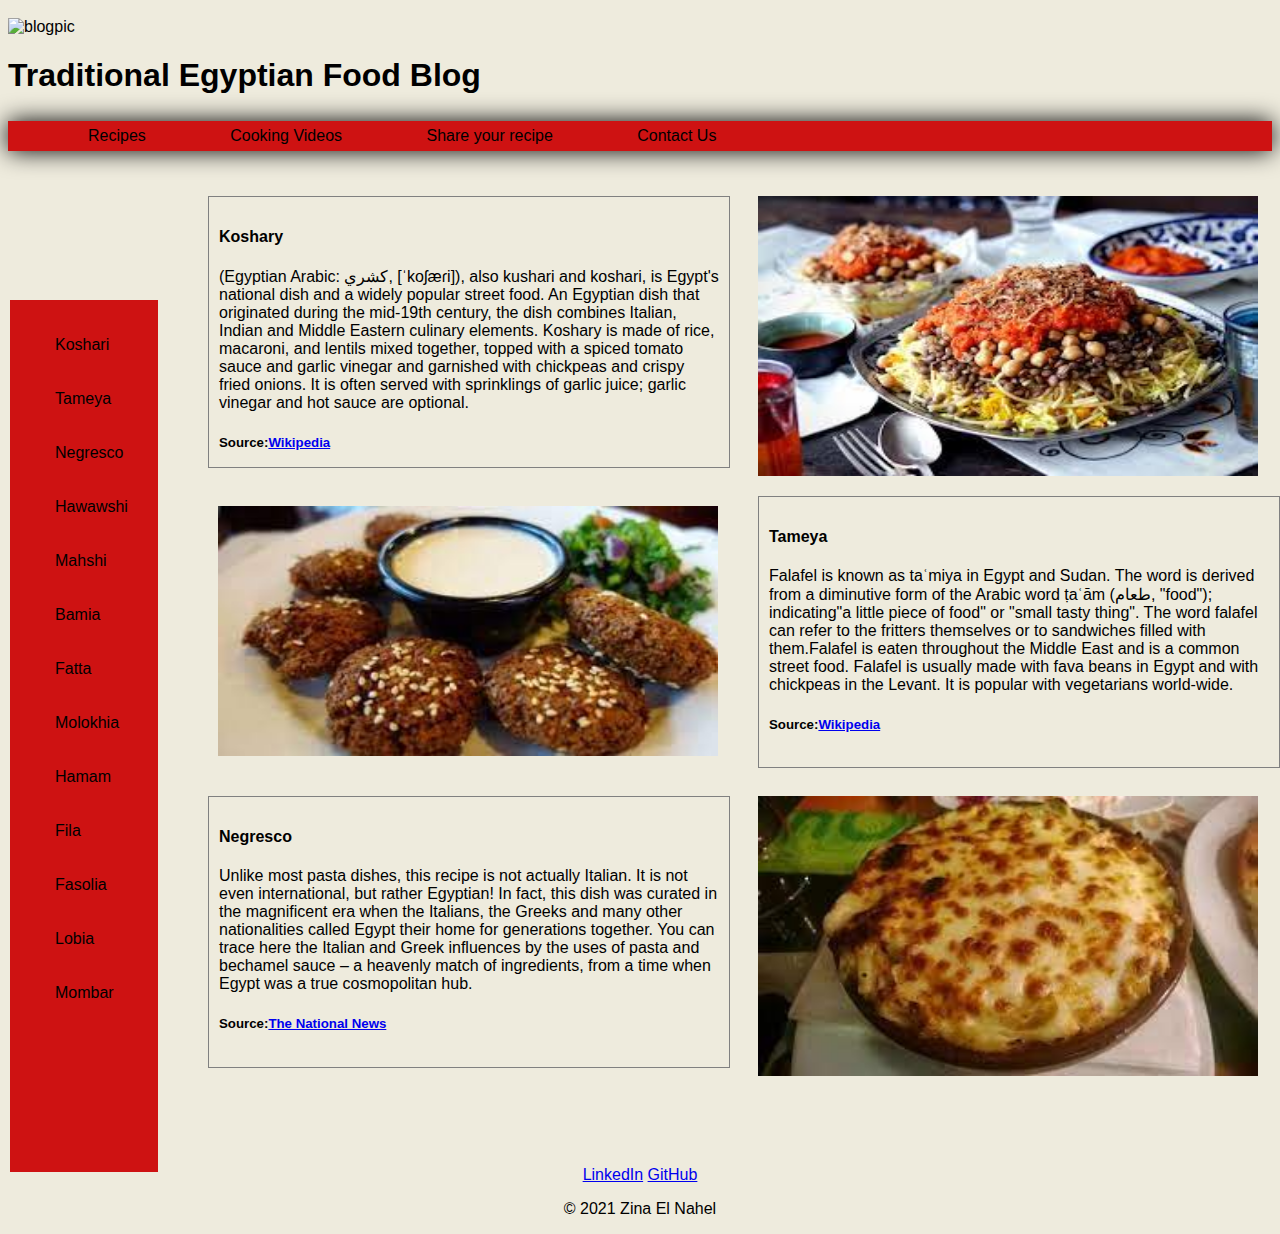
==== index.html @ 1738835b "created the food blog" ====
<!DOCTYPE html>
<html>
  <head>
    <title>My blog</title>
    <meta charset="UTF-8" />
    <link rel="stylesheet" href="src/styles.css" />
  </head>
  <body>
    <div id="app">
    <script src="src/index.js"></script>
    <img
      src="https://encrypted-tbn0.gstatic.com/images?q=tbn:ANd9GcQUM7EgOZaYiJ754VNx9aCmai7wccpt1hfZ4A&usqp=CAU"
      alt="blogpic"
      width="300"
      height="150"
      class="image"
    />
    <h1>Traditional Egyptian Food Blog</h1>
    <header>
      <nav>
        <ul>
          <li>
            <a href="#"> Recipes </a>
          </li>
          <li>
            <a href="#"> Cooking Videos</a>
          </li>
          <li>
            <a href="#"> Share your recipe</a>
          </li>
          <li><a href="#"> Contact Us</a></li>
        </ul>
</header>

<div class="textbox1"><h4>Koshary</h4>(Egyptian Arabic: كشري‎, [ˈkoʃæɾi]), also kushari and koshari, is Egypt's national dish and a widely popular street food. An Egyptian dish that originated during the mid-19th century, the dish combines Italian, Indian and Middle Eastern culinary elements. Koshary is made of rice, macaroni, and lentils mixed together, topped with a spiced tomato sauce and garlic vinegar and garnished with chickpeas and crispy fried onions. It is often served with sprinklings of garlic juice; garlic vinegar and hot sauce are optional.
<h5>Source:<a href="https://en.wikipedia.org/wiki/Koshary">Wikipedia</a></h5></div>

<img  src="./images/koshari.jpeg"
      alt="blogpic"
      width="300"
      height="150"
      class="image2"
    />
   
<nav class="sidebar">
    </br>
      <ul>
        <li>
          <a href="#">Koshari </a>
        </li>
        <br />
    </br>
        <li>
          <a href="#">Tameya</a>
        </li>
        <br />
    </br>

        <li><a href="#">Negresco</a></li>
        <br />
</br>
        <li>
          <a href="#">Hawawshi</a>
        </li>
        <br />
    </br>
        <li>
          <a href="#">Mahshi </a>
        </li>
        <br />
    </br>
        <li>
          <a href="#">Bamia</a>
        </li>
        <br />
    </br>
        <li><a href="#">Fatta </a></li>
        <br />
</br>
        <li>
          <a href="#"> Molokhia </a>
        </li>
        <br />
    </br>
        <li>
          <a href="#">Hamam </a>
        </li>
        <br />
</br>
        <li>
          <a href="#">Fila </a>
        </li>
        <br />
</br>
        <li><a href="#">Fasolia</a></li>
        <br />
</br>
        <li>
          <a href="#">Lobia</a>
        </li>
        <br />
</br>
        <li>
          <a href="#">Mombar</a>
        </li>
        <br />
        </br>
           <br />
        </br>   <br />
        </br>
           <br />
        </br>
      </ul>
    </nav>
  <div class="textbox2"><h4>Tameya</h4>Falafel is known as taʿmiya in Egypt and Sudan. The word is derived from a diminutive form of the Arabic word ṭaʿām (طعام, "food"); indicating"a little piece of food" or "small tasty thing".
The word falafel can refer to the fritters themselves or to sandwiches filled with them.Falafel is eaten throughout the Middle East and is a common street food. Falafel is usually made with fava beans in Egypt and with chickpeas in the Levant. It is popular with vegetarians world-wide.
<h5>Source:<a href="https://en.wikipedia.org/wiki/Falafel">Wikipedia</a></h5></div>
<img  src="./images/tameya.jpeg"
      alt="blogpic"
      width="300"
      height="150"
      class="image3"
    />
    <div class="textbox3"><h4>Negresco</h4>Unlike most pasta dishes, this recipe is not actually Italian. It is not even international, but rather Egyptian! In fact, this dish was curated in the magnificent era when the Italians, the Greeks and many other nationalities called Egypt their home for generations together. You can trace here the Italian and Greek influences by the uses of pasta and bechamel sauce – a heavenly match of ingredients, from a time when Egypt was a true cosmopolitan hub.
<h5>Source:<a href="https://www.thenationalnews.com/lifestyle/food/ramadan-recipe-negresco-egyptian-pasta-bake-1.1204473">The National News</a></h5></div>
<img  src="./images/negresco.jpeg"
      alt="blogpic"
      width="300"
      height="150"
      class="image4"
    />
    </div>
        <div class="bottom-container">
      <a class="footer-link" href="https://www.linkedin.com/public-profile/settings?trk=d_flagship3_profile_self_view_public_profile"
        >LinkedIn</a
      >
      <a class="footer-link" href="https://github.com/zinaelnahel"
        >GitHub</a
      >
      <p class="p-bottom">© 2021 Zina El Nahel</p>
    </div>
  </body>

</html>
---- src/styles.css ----
h1 {
  font-family: "Trebuchet MS", "Lucida Sans Unicode", "Lucida Grande",
    "Lucida Sans", Arial, sans-serif;
}
body {
  background-color: #eeebdd;
  font-family: "Trebuchet MS", "Lucida Sans Unicode", "Lucida Grande",
    "Lucida Sans", Arial, sans-serif;
}
header {
  background-color: #ce1212;
  position: relative;
  left: 0;
  right: 0;
  top: 5px;
  height: 30px;
  display: flex;
  align-items: center;
  box-shadow: 0 0 25px 0 black;
  max-width: 6000x;
}
header * {
  display: inline;
  align-items: center;
  text-align: center;
}
header li {
  margin: 20px;
}
header li a {
  color: black;
  text-decoration: none;
  padding: 10px 20px;
}
.image {
  margin-top: 10px;
}
.image2 {
  position: absolute;
  margin-top: 50px;
  margin-left: 750px;
  width: 500px;
  height: 280px;
}
.image3 {
  width: 500px;
  height: 250px;
  padding: 10px;

  margin-top: 350px;
  margin-left: 200px;
  position: absolute;
}
.image4 {
  position: absolute;
  margin-top: 650px;
  margin-left: 750px;
  width: 500px;
  height: 280px;
}
.sidebar {
  top: 20px;
  background-color: #ce1212;
  box-shadow: 0 0 0px 0 black;
  margin-right: 1250px;
  margin-left: 2px;
  margin-top: 280px;
  position: absolute;
  max-width: 350px;
  padding: 20px 30px 10px 5px;
  align-items: center;
  display: flex;
  max-height: 2000px;
}
ul {
  list-style-type: none;
}
li a {
  color: black;
  text-decoration: none;
}
.textbox1 {
  width: 500px;
  height: 250px;
  padding: 10px;
  border: 1px solid gray;
  margin-top: 50px;
  margin-left: 200px;
  position: absolute;
}
.textbox2 {
  width: 500px;
  height: 250px;
  padding: 10px;
  border: 1px solid gray;
  margin-top: 350px;
  margin-left: 750px;
  position: absolute;
}
.textbox3 {
  width: 500px;
  height: 250px;
  padding: 10px;
  border: 1px solid gray;
  margin-top: 650px;
  margin-left: 200px;
  position: absolute;
}
.bottom-container {
  margin: 0;
  padding-top: 20px;
  margin-top: 1000px;
  text-align: center;
}
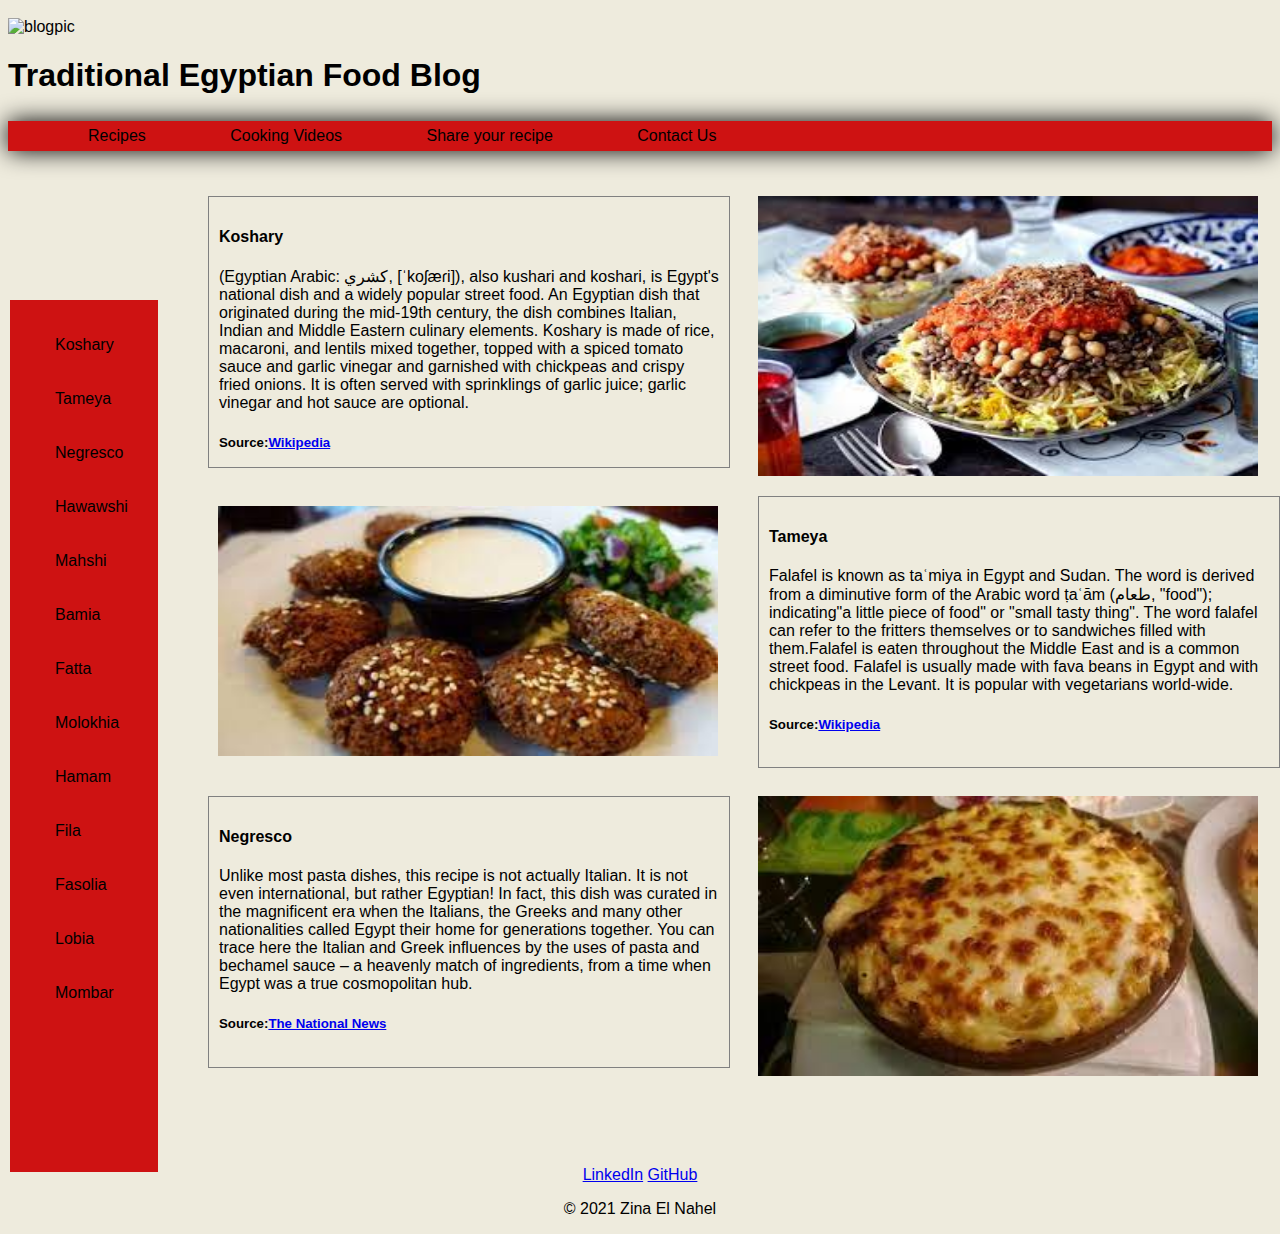
==== commit ea276f2a: "text correction" ====
--- a/index.html
+++ b/index.html
@@ -46,7 +46,7 @@
     </br>
       <ul>
         <li>
-          <a href="#">Koshari </a>
+          <a href="#">Koshary </a>
         </li>
         <br />
     </br>
--- a/src/styles.css
+++ b/src/styles.css
@@ -17,7 +17,6 @@
   display: flex;
   align-items: center;
   box-shadow: 0 0 25px 0 black;
-  max-width: 6000x;
 }
 header * {
   display: inline;
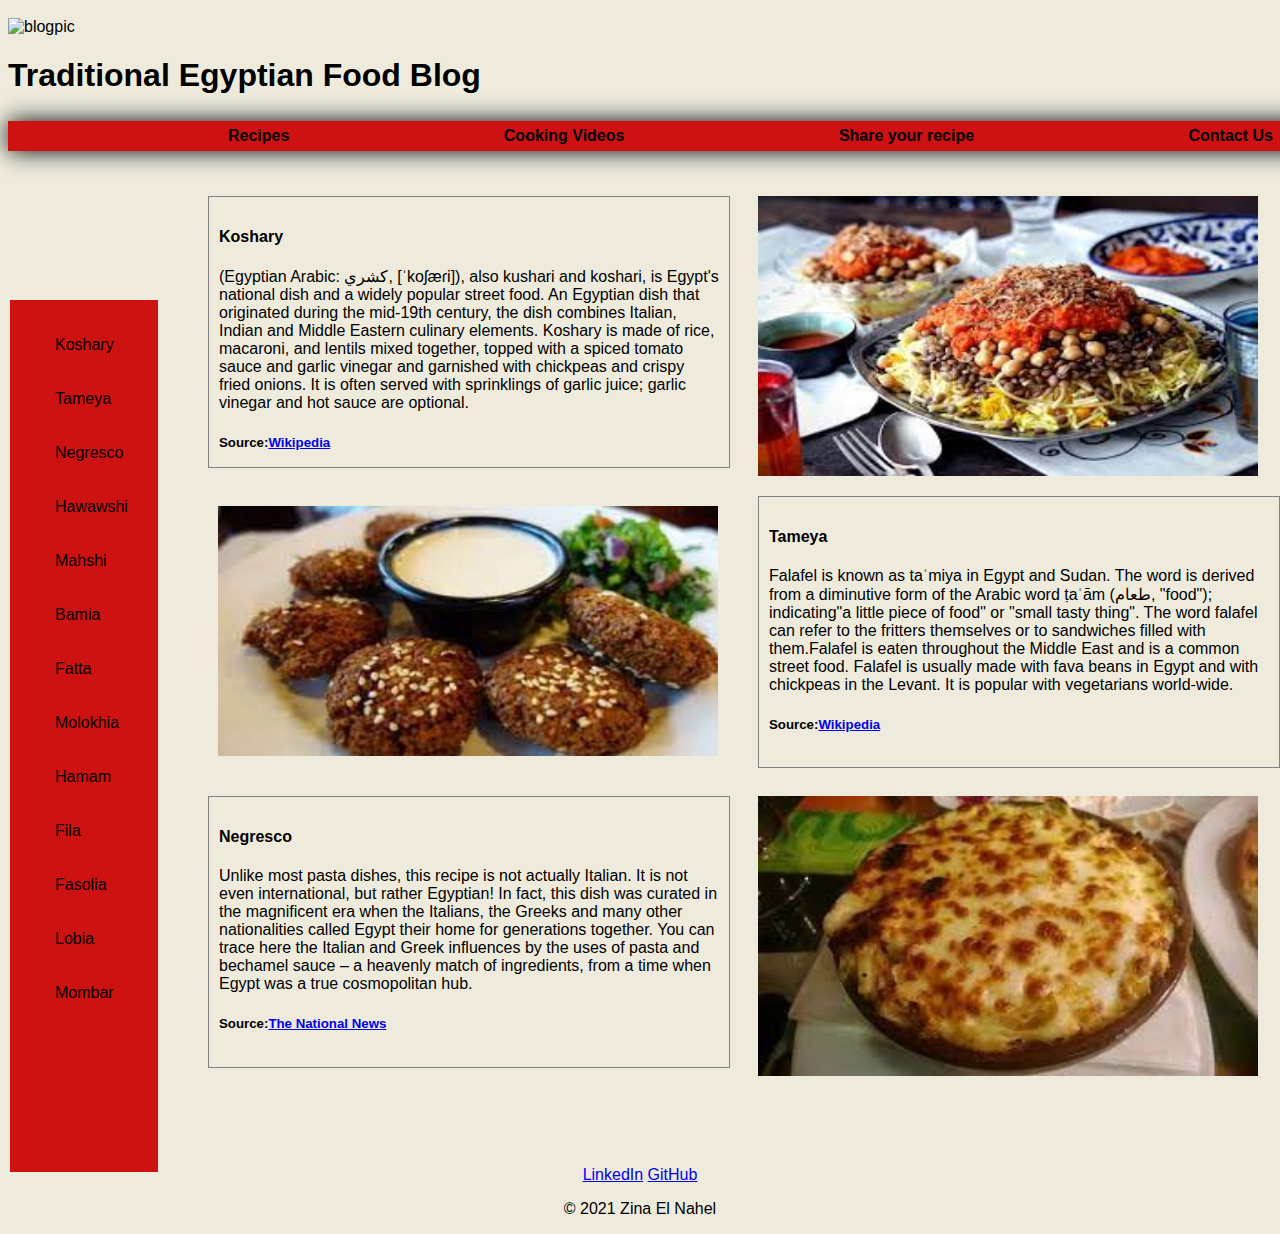
==== commit 8bc341b2: "fixed navigation bar" ====
--- a/index.html
+++ b/index.html
@@ -18,7 +18,7 @@
     <h1>Traditional Egyptian Food Blog</h1>
     <header>
       <nav>
-        <ul>
+    <strong><ul>
           <li>
             <a href="#"> Recipes </a>
           </li>
@@ -29,7 +29,7 @@
             <a href="#"> Share your recipe</a>
           </li>
           <li><a href="#"> Contact Us</a></li>
-        </ul>
+        </ul></strong>
 </header>
 
 <div class="textbox1"><h4>Koshary</h4>(Egyptian Arabic: كشري‎, [ˈkoʃæɾi]), also kushari and koshari, is Egypt's national dish and a widely popular street food. An Egyptian dish that originated during the mid-19th century, the dish combines Italian, Indian and Middle Eastern culinary elements. Koshary is made of rice, macaroni, and lentils mixed together, topped with a spiced tomato sauce and garlic vinegar and garnished with chickpeas and crispy fried onions. It is often served with sprinklings of garlic juice; garlic vinegar and hot sauce are optional.
--- a/src/styles.css
+++ b/src/styles.css
@@ -17,6 +17,7 @@
   display: flex;
   align-items: center;
   box-shadow: 0 0 25px 0 black;
+  width: max-content;
 }
 header * {
   display: inline;
@@ -29,7 +30,8 @@
 header li a {
   color: black;
   text-decoration: none;
-  padding: 10px 20px;
+  padding: 10px 10px;
+  margin-left: 150px;
 }
 .image {
   margin-top: 10px;
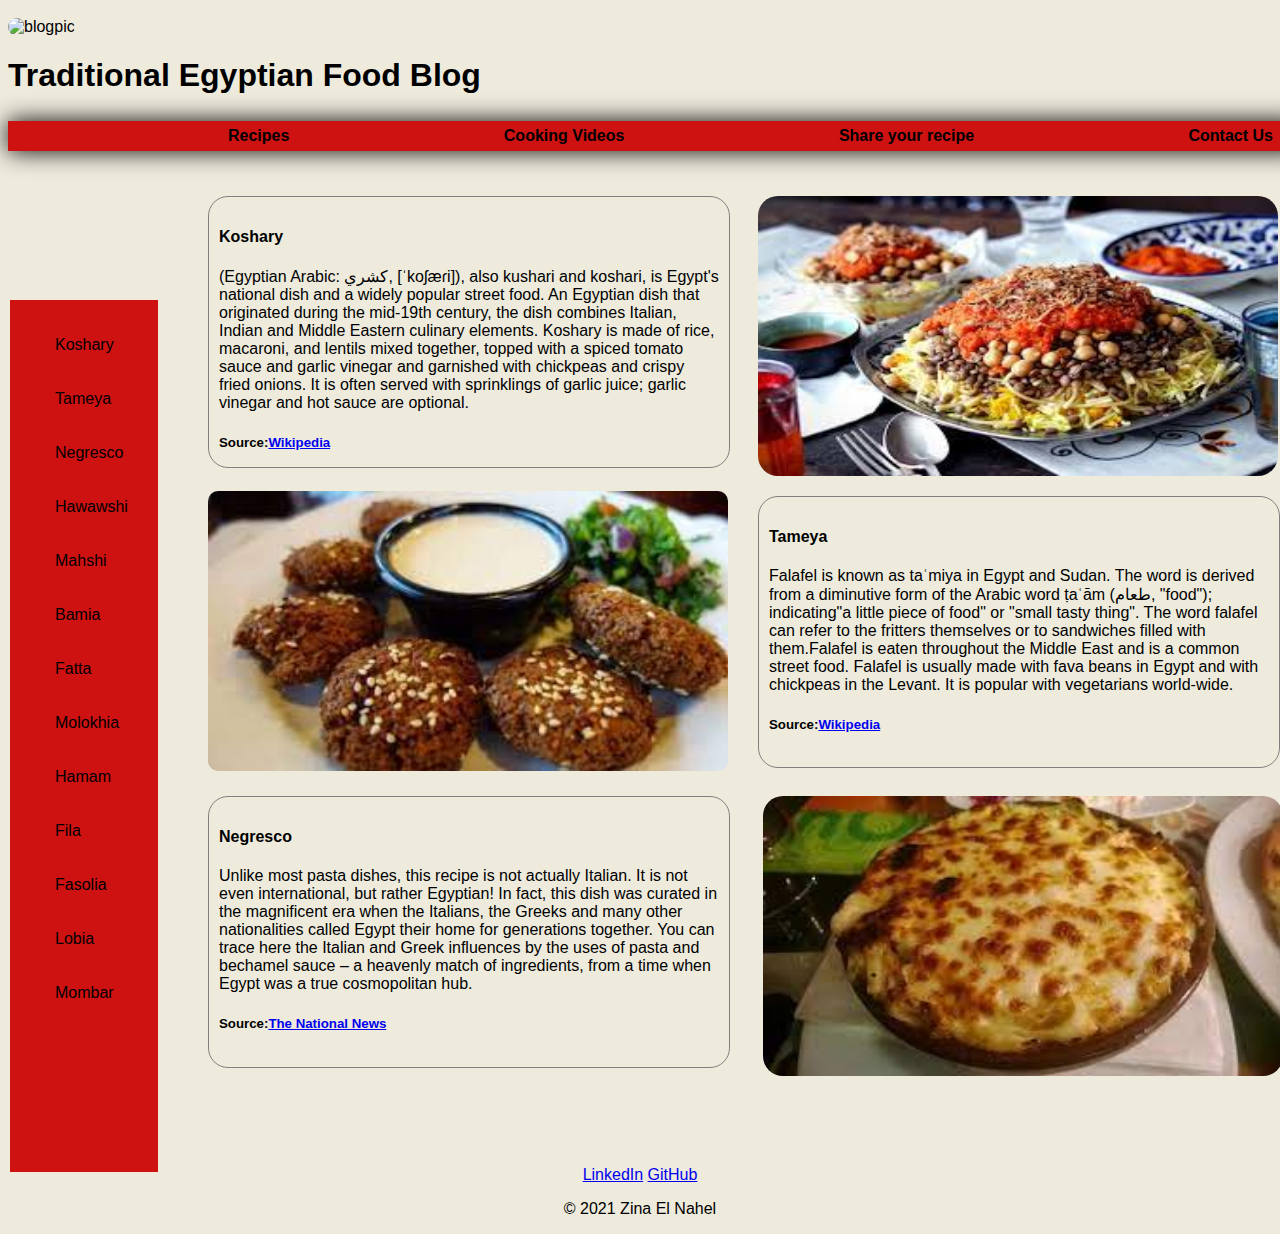
==== commit 8bc51e6b: "changes to border radius" ====
--- a/index.html
+++ b/index.html
@@ -32,8 +32,8 @@
         </ul></strong>
 </header>
 
-<div class="textbox1"><h4>Koshary</h4>(Egyptian Arabic: كشري‎, [ˈkoʃæɾi]), also kushari and koshari, is Egypt's national dish and a widely popular street food. An Egyptian dish that originated during the mid-19th century, the dish combines Italian, Indian and Middle Eastern culinary elements. Koshary is made of rice, macaroni, and lentils mixed together, topped with a spiced tomato sauce and garlic vinegar and garnished with chickpeas and crispy fried onions. It is often served with sprinklings of garlic juice; garlic vinegar and hot sauce are optional.
-<h5>Source:<a href="https://en.wikipedia.org/wiki/Koshary">Wikipedia</a></h5></div>
+<div class="textbox1"><section id="koshary"><h4>Koshary</h4></section>(Egyptian Arabic: كشري‎, [ˈkoʃæɾi]), also kushari and koshari, is Egypt's national dish and a widely popular street food. An Egyptian dish that originated during the mid-19th century, the dish combines Italian, Indian and Middle Eastern culinary elements. Koshary is made of rice, macaroni, and lentils mixed together, topped with a spiced tomato sauce and garlic vinegar and garnished with chickpeas and crispy fried onions. It is often served with sprinklings of garlic juice; garlic vinegar and hot sauce are optional.
+<h5>Source:<a href="https://en.wikipedia.org/wiki/Koshary" target=_blank>Wikipedia</a></h5></div>
 
 <img  src="./images/koshari.jpeg"
       alt="blogpic"
@@ -46,17 +46,17 @@
     </br>
       <ul>
         <li>
-          <a href="#">Koshary </a>
+          <a href="#koshary">Koshary </a>
         </li>
         <br />
     </br>
         <li>
-          <a href="#">Tameya</a>
+          <a href="#tameya">Tameya</a>
         </li>
         <br />
     </br>
 
-        <li><a href="#">Negresco</a></li>
+        <li><a href="#negresco">Negresco</a></li>
         <br />
 </br>
         <li>
@@ -112,17 +112,17 @@
         </br>
       </ul>
     </nav>
-  <div class="textbox2"><h4>Tameya</h4>Falafel is known as taʿmiya in Egypt and Sudan. The word is derived from a diminutive form of the Arabic word ṭaʿām (طعام, "food"); indicating"a little piece of food" or "small tasty thing".
+  <div class="textbox2"><section id="tameya"><h4>Tameya</h4></section>Falafel is known as taʿmiya in Egypt and Sudan. The word is derived from a diminutive form of the Arabic word ṭaʿām (طعام, "food"); indicating"a little piece of food" or "small tasty thing".
 The word falafel can refer to the fritters themselves or to sandwiches filled with them.Falafel is eaten throughout the Middle East and is a common street food. Falafel is usually made with fava beans in Egypt and with chickpeas in the Levant. It is popular with vegetarians world-wide.
-<h5>Source:<a href="https://en.wikipedia.org/wiki/Falafel">Wikipedia</a></h5></div>
+<h5>Source:<a href="https://en.wikipedia.org/wiki/Falafel" target=_blank>Wikipedia</a></h5></div>
 <img  src="./images/tameya.jpeg"
       alt="blogpic"
       width="300"
       height="150"
       class="image3"
     />
-    <div class="textbox3"><h4>Negresco</h4>Unlike most pasta dishes, this recipe is not actually Italian. It is not even international, but rather Egyptian! In fact, this dish was curated in the magnificent era when the Italians, the Greeks and many other nationalities called Egypt their home for generations together. You can trace here the Italian and Greek influences by the uses of pasta and bechamel sauce – a heavenly match of ingredients, from a time when Egypt was a true cosmopolitan hub.
-<h5>Source:<a href="https://www.thenationalnews.com/lifestyle/food/ramadan-recipe-negresco-egyptian-pasta-bake-1.1204473">The National News</a></h5></div>
+    <div class="textbox3"><section id="negresco"><h4>Negresco</h4></section>Unlike most pasta dishes, this recipe is not actually Italian. It is not even international, but rather Egyptian! In fact, this dish was curated in the magnificent era when the Italians, the Greeks and many other nationalities called Egypt their home for generations together. You can trace here the Italian and Greek influences by the uses of pasta and bechamel sauce – a heavenly match of ingredients, from a time when Egypt was a true cosmopolitan hub.
+<h5>Source:<a href="https://www.thenationalnews.com/lifestyle/food/ramadan-recipe-negresco-egyptian-pasta-bake-1.1204473" target=_blank>The National News</a></h5></div>
 <img  src="./images/negresco.jpeg"
       alt="blogpic"
       width="300"
--- a/src/styles.css
+++ b/src/styles.css
@@ -19,6 +19,11 @@
   box-shadow: 0 0 25px 0 black;
   width: max-content;
 }
+
+a:hover {
+  text-decoration: underline;
+  cursor: pointer;
+}
 header * {
   display: inline;
   align-items: center;
@@ -35,29 +40,33 @@
 }
 .image {
   margin-top: 10px;
+  border-radius: 20px;
 }
 .image2 {
   position: absolute;
   margin-top: 50px;
   margin-left: 750px;
-  width: 500px;
+  width: 520px;
   height: 280px;
+  border-radius: 20px;
 }
 .image3 {
-  width: 500px;
-  height: 250px;
+  width: 520px;
+  height: 280px;
   padding: 10px;
 
-  margin-top: 350px;
-  margin-left: 200px;
+  margin-top: 335px;
+  margin-left: 190px;
   position: absolute;
+  border-radius: 20px;
 }
 .image4 {
   position: absolute;
   margin-top: 650px;
-  margin-left: 750px;
-  width: 500px;
+  margin-left: 755px;
+  width: 520px;
   height: 280px;
+  border-radius: 20px;
 }
 .sidebar {
   top: 20px;
@@ -88,6 +97,7 @@
   margin-top: 50px;
   margin-left: 200px;
   position: absolute;
+  border-radius: 20px;
 }
 .textbox2 {
   width: 500px;
@@ -97,6 +107,7 @@
   margin-top: 350px;
   margin-left: 750px;
   position: absolute;
+  border-radius: 20px;
 }
 .textbox3 {
   width: 500px;
@@ -106,10 +117,12 @@
   margin-top: 650px;
   margin-left: 200px;
   position: absolute;
+  border-radius: 20px;
 }
 .bottom-container {
   margin: 0;
   padding-top: 20px;
   margin-top: 1000px;
   text-align: center;
+  border-radius: 20px;
 }
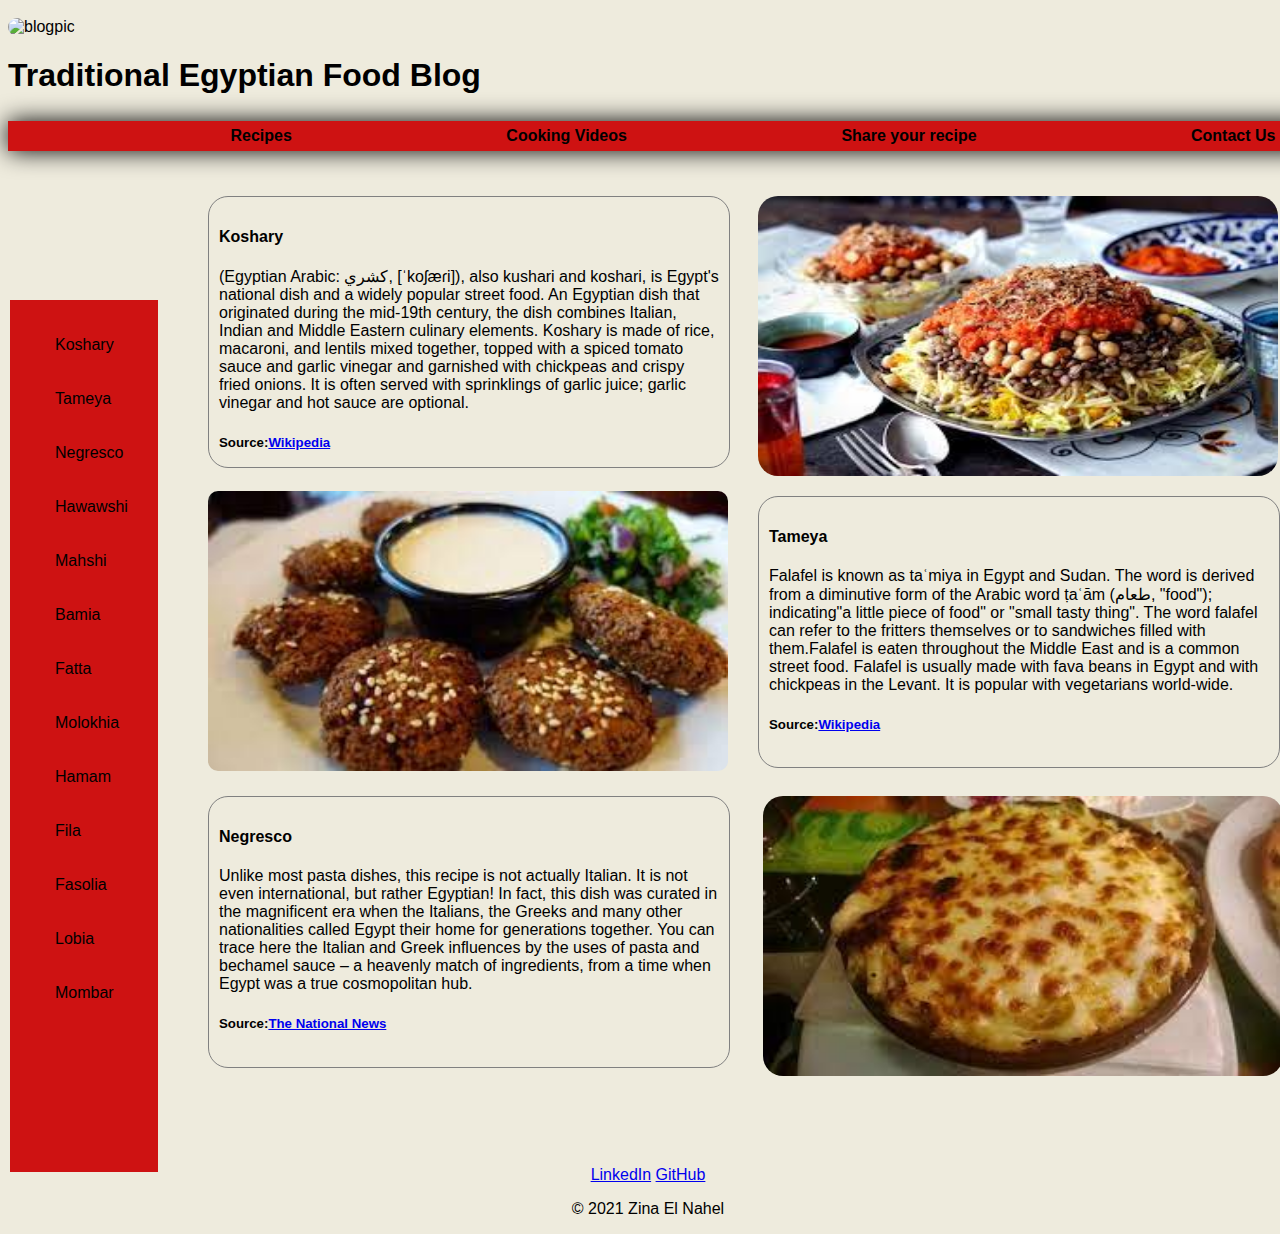
==== commit dbbf88ad: "changin width" ====
--- a/index.html
+++ b/index.html
@@ -91,6 +91,7 @@
           <a href="#">Fila </a>
         </li>
         <br />
+       
 </br>
         <li><a href="#">Fasolia</a></li>
         <br />
--- a/src/styles.css
+++ b/src/styles.css
@@ -6,6 +6,7 @@
   background-color: #eeebdd;
   font-family: "Trebuchet MS", "Lucida Sans Unicode", "Lucida Grande",
     "Lucida Sans", Arial, sans-serif;
+  width: 100%;
 }
 header {
   background-color: #ce1212;
@@ -28,6 +29,7 @@
   display: inline;
   align-items: center;
   text-align: center;
+  width: 1300px;
 }
 header li {
   margin: 20px;
@@ -84,6 +86,7 @@
 }
 ul {
   list-style-type: none;
+  width: 100%;
 }
 li a {
   color: black;
@@ -120,9 +123,10 @@
   border-radius: 20px;
 }
 .bottom-container {
-  margin: 0;
+  margin-left: 0px;
   padding-top: 20px;
   margin-top: 1000px;
   text-align: center;
   border-radius: 20px;
+  width: 100%;
 }
